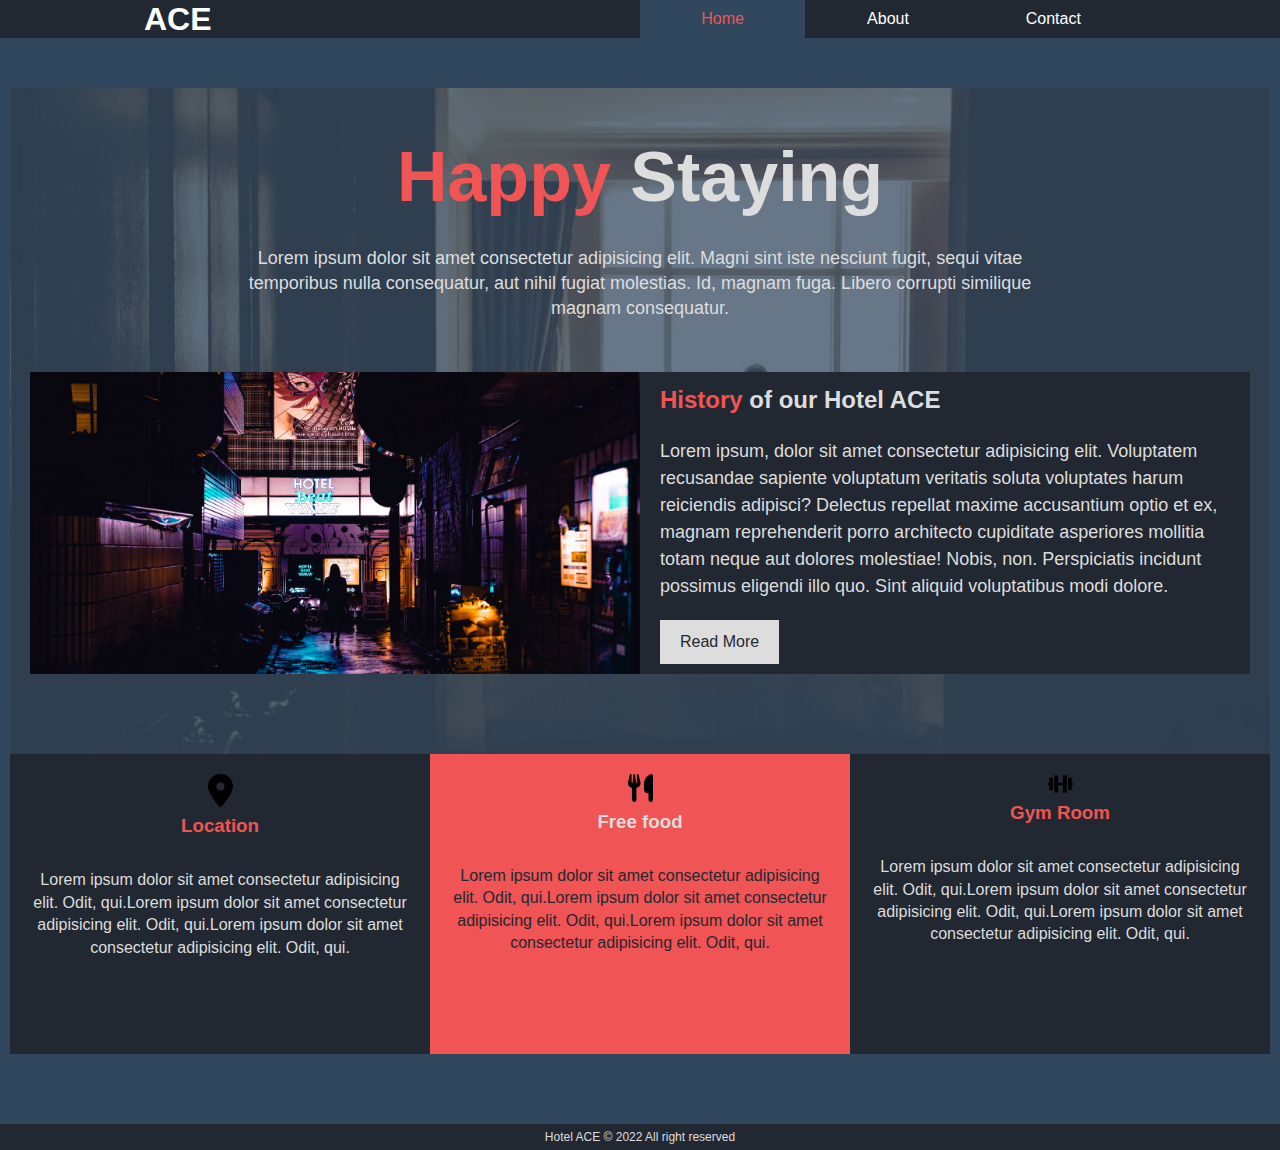
==== index.html @ 6cf93456 "created this page with only html and css home, about and contact page created" ====
<!DOCTYPE html>
<html lang="en">
<head>
  <meta charset="UTF-8">
  <meta http-equiv="X-UA-Compatible" content="IE=edge">
  <meta name="viewport" content="width=device-width, initial-scale=1.0">
  
  <link rel="stylesheet" href="css/style.css">
  <title>Hotel ACE - Welcome</title>
</head>
<body>
  <header>
    <nav id="navbar">
      <div class="container">
        <h1> <a href="index.html">ACE</a></h1>
        <div class="menu">
          <a class="current" href="index.html">Home</a>
          <a href="about.html">About</a>
          <a href="contact.html">Contact</a>
        </div>
      </div>
    </nav>
    <section id="main">
      <div class="showcase">
        <div class="container">
          <h1> <span class="text-primary">Happy  </span> Staying</h1>
          <p> Lorem ipsum dolor sit amet consectetur adipisicing elit. Magni sint iste nesciunt fugit, sequi vitae temporibus nulla consequatur, aut nihil fugiat molestias. Id, magnam fuga. Libero corrupti similique magnam consequatur.</p>
        </div>
     
        <div class="bio">
          <div class="bio-img"></div>
          <div class="bio-info">
            <h2><span class="text-primary">History</span>  of our Hotel ACE</h2>
            <p>Lorem ipsum, dolor sit amet consectetur adipisicing elit. Voluptatem recusandae sapiente voluptatum veritatis soluta voluptates harum reiciendis adipisci? Delectus repellat maxime accusantium optio et ex, magnam reprehenderit porro architecto cupiditate asperiores mollitia totam neque aut dolores molestiae! Nobis, non. Perspiciatis incidunt possimus eligendi illo quo. Sint aliquid voluptatibus modi dolore.</p>
            <a href="about.html" class="btn">Read More</a>
          </div>
        </div>
      </div>
      <div class="features">
        <div class="box">
          <img src="icon/location-dot-solid.svg" alt="">
          <h3>Location</h3>
          <p>Lorem ipsum dolor sit amet consectetur adipisicing elit. Odit, qui.Lorem ipsum dolor sit amet consectetur adipisicing elit. Odit, qui.Lorem ipsum dolor sit amet consectetur adipisicing elit. Odit, qui.</p>
        </div>
        <div class="box box-primary">
          <img src="icon/utensils-solid.svg" alt="">
          <h3 class="secondary-text">Free food</h3>
          <p>Lorem ipsum dolor sit amet consectetur adipisicing elit. Odit, qui.Lorem ipsum dolor sit amet consectetur adipisicing elit. Odit, qui.Lorem ipsum dolor sit amet consectetur adipisicing elit. Odit, qui.</p>

        </div>
        <div class="box">
          <img src="icon/dumbbell-solid.svg" alt="">
          <h3>Gym Room</h3>
          <p>Lorem ipsum dolor sit amet consectetur adipisicing elit. Odit, qui.Lorem ipsum dolor sit amet consectetur adipisicing elit. Odit, qui.Lorem ipsum dolor sit amet consectetur adipisicing elit. Odit, qui.</p>
        </div>
     </div>
    </section>
  </header>
  <footer>
    <p> Hotel ACE &copy; 2022 All right reserved</p>
  </footer>
</body>
</html>
---- css/style.css ----
/* general*/
*{
  margin: 0;
  padding: 0;
}

body{
  font-family: 'Segoe UI', Tahoma, Geneva, Verdana, sans-serif;
  box-sizing: border-box;
}

a{
  text-decoration: none;
  color: white;
}



/* utility*/

.text-primary{
  color: #F05454;
}

/* nav-bar*/
#navbar{
  background-color:#222831;
  color: white;
  padding: 0px 20px;
  
}



#navbar .container{
  display: grid;
  grid-template-columns: 1fr 1fr;
  align-items: center;
  justify-content: space-between;
  max-width: 80%;
  margin: auto;
 
}


#navbar .menu{
 
  display: grid;
  grid-template-columns: 1fr 1fr 1fr ;
  text-align: center;

 
}
#navbar .menu a{
  color: white;
  padding: 10px 0;

}
#navbar .menu a:hover,
#navbar .menu .current{
  background: #30475E;
  color: #F05454;
}

/* main*/
#main{
  background: #30475E;
  padding: 10px;
 
}

#main .showcase{
  background: url(../img/imageedit_1_9284710156.png) no-repeat center center/cover;
  color: #DDDDDD;
  padding: 40px 20px;
  background-size: cover;
  margin-top: 40px;
}

#main .showcase .container {
  text-align: center;
  max-width: 70%;
  margin: auto;
  padding-bottom: 30px;
  line-height: 1.4;
  
}

#main .showcase .container h1{
  font-size: 70px;
  padding-bottom: 20px;
}

#main .showcase .container p{
  font-size: 18px;
}

#main .showcase .bio{
 display: grid;
 grid-template-columns: 1fr 1fr;
 
 padding-top: 20px;
 padding-bottom: 40px;
}

#main .showcase .bio h2{
  padding-bottom: 20px;
}

#main .showcase .bio p{
  font-size: 18px;
  padding-bottom: 20px;
}

#main .showcase .bio .bio-img{
  background: url(../img/pexels-aleksandar-pasaric-1164675.jpg) no-repeat center center/cover;
  min-height:300px ;
}

#main .showcase .bio .bio-info{
  line-height: 1.5;
  padding: 10px 20px;
  background: #222831;
}

#main .showcase .bio .bio-info .btn{
  background: #DDDDDD;
  color: #222831;
  padding: 10px 20px;
  display: inline-block;
}
#main .showcase .bio .bio-info .btn:hover{
  background: #F05454;
  color: #DDDDDD;
  
  
}
/* features*/
#main .features{
  display: grid;
  grid-template-columns: 1fr 1fr 1fr;
  justify-content: center;
  min-height: 300px;
  margin-bottom: 60px;
}

#main .features .box{
  text-align: center;
  line-height: 1.4;
  background: #222831;
  padding: 20px;
  color: #DDDDDD;
}

#main .features .box img{
  width: 25px;
  
}

#main .features .box h3{
  color: #F05454;
  padding-bottom: 30px ;
}

#main .features .box-primary{
  background: #F05454;
  color: #222831;
}

#main .features .box-primary .secondary-text{
  color: #DDDDDD;
}
/* footer */
footer {
  text-align: center;
  background:#222831 ;
  color: #DDDDDD;
  padding: 6px;
  font-size: 12px;
}

/*about */
#about{
 color: #DDDDDD;
  background: #30475E;
  display: grid;
  grid-template-columns: 1fr 1fr;
  
}

#about .about-info{
  
  padding: 40px 20px;
  line-height: 1.4;
}

#about .about-info h1{
  font-size: 40px;
  
}

#about .about-info p{
  font-size: 18px;
  padding-top: 20px;
}

#about .about-img{
  text-align: center;
  padding: 40px 0;
}

#about .about-img img{
  width: 350px;
  height: 350px;
  border-radius: 300px;
  background: no-repeat center center/cover;
}

/*comment*/
.comment{
  background: #30475E;
  padding: 10px;
}

.comment .container{
  background: url(../img/aboutpage.png) no-repeat center center/cover;
  color: #DDDDDD;
  padding: 50px;
  text-align: center;
  display: grid;
  row-gap: 20px;
}
.comment .container h1{
  font-size: 40px;
  margin-bottom: 20px;
}

.comment .container .box{
  display: grid;
  grid-template-columns: 200px 1fr;
  column-gap: 20px;
  padding: 20px;
  max-width: 60%;
  margin: auto;
  background: #30475E;
  line-height: 1.2;
  opacity: 0.9;
}

.comment .container .box .comment-bio{
  padding: 10px;
  text-align: left;
}

.comment .container .box .comment-bio h3{
  color: #F05454;
  padding-bottom: 10px;
  font-size: 25px;
}

.comment .container .box img{
  width: 200px;
  height: 200px;
  object-fit: cover;
  border-radius: 100px;

}
/* contact form*/
.contact{
  color: #DDDDDD;
  padding: 20px;
  width: 80%;
  margin: auto;
  padding-bottom: 50px;
}

.contact h1{
  font-size: 40px;

}

.contact .box label{
  display: block;
  margin-top: 20px;
  font-size: 18px;
  padding-bottom: 5px;
}
.contact .box input,
.contact .box textarea{
  padding: 3px;
  border: solid 1px #DDDDDD;
  border-radius: 4px;
  width: 80%;
  font-family: inherit;
  font-size: 16px;
}

.contact .box input:focus,
.contact .box textarea:focus{
  outline: none
}

.contact .btn{
  background: #DDDDDD;
  color: #222831;
  padding: 10px 20px;
  display: inline-block;
  font-weight: bold;
  cursor: pointer;
  margin-top: 10px;
  border-radius: 5px;
  border: none;
}

.contact .btn:hover{
  background: #F05454;
  color: #DDDDDD;
}
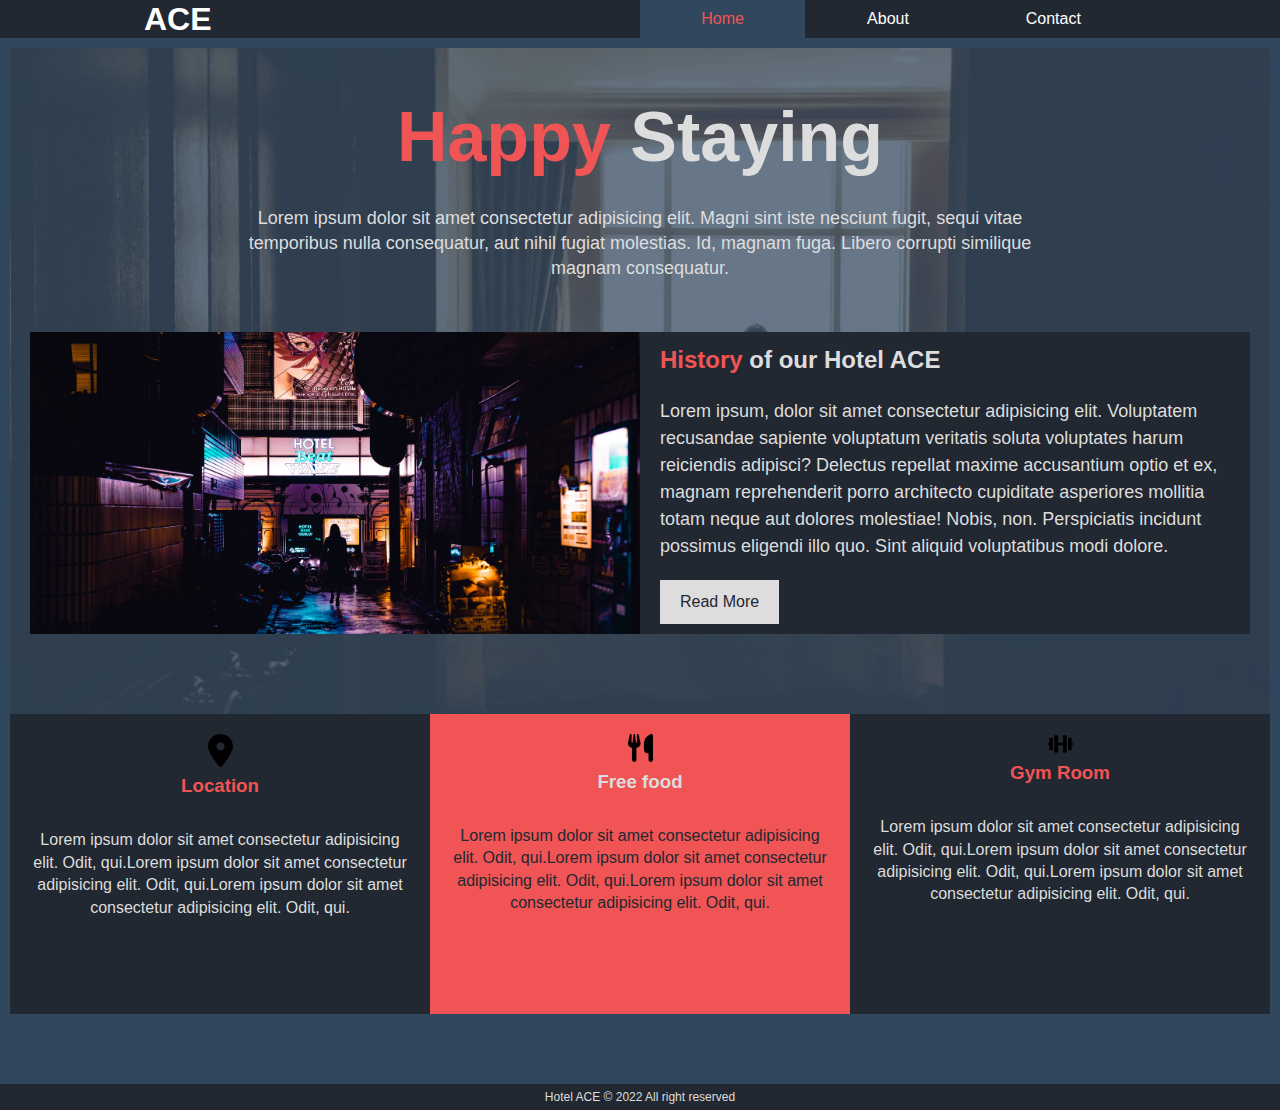
==== commit 4ee37d7f: "added media query cretaed a responsive site with html and css" ====
--- a/index.html
+++ b/index.html
@@ -4,8 +4,8 @@
   <meta charset="UTF-8">
   <meta http-equiv="X-UA-Compatible" content="IE=edge">
   <meta name="viewport" content="width=device-width, initial-scale=1.0">
-  
   <link rel="stylesheet" href="css/style.css">
+  <link rel="stylesheet" media="screen and (max-width:768px)" href="css/mobile.css">
   <title>Hotel ACE - Welcome</title>
 </head>
 <body>
--- a/css/style.css
+++ b/css/style.css
@@ -66,7 +66,7 @@
 #main{
   background: #30475E;
   padding: 10px;
- 
+  
 }
 
 #main .showcase{
@@ -74,7 +74,7 @@
   color: #DDDDDD;
   padding: 40px 20px;
   background-size: cover;
-  margin-top: 40px;
+  
 }
 
 #main .showcase .container {
--- a/css/mobile.css
+++ b/css/mobile.css
@@ -0,0 +1,78 @@
+/* navbar*/
+
+
+#navbar .container{
+  display: block;
+  text-align: center;
+  padding-top: 10px;
+  
+}
+
+#navbar .container h1 {
+  padding-bottom: 20px;
+}
+
+
+/*main*/
+
+
+
+#main .showcase .bio{
+  grid-template-columns: 1fr 0;
+  padding: 1.3rem;
+  height: 100%;
+}
+
+#main .showcase .bio .bio-img{
+  display: none;
+}
+
+#main .showcase .bio .bio-info{
+  width: 90%;
+  margin: auto;
+  
+}
+
+/* features */
+#main .features{
+  display: block;
+}
+
+/*about*/
+
+#about {
+  display: block;
+ 
+}
+
+#about .about-img{
+  padding: 20px 0;
+}
+
+#about .about-img img{
+  width: 20rem;
+  height: 20rem;
+}
+
+/*comment*/
+.comment .container{
+  padding: 1.2rem;
+}
+
+.comment .container h1{
+  width: 90%;
+  
+  
+}
+
+.comment .container .box{
+  grid-template-columns: 5rem 1fr;
+  padding: 1.2rem;
+  min-width: 90%; 
+  column-gap: 0.5rem;
+}
+
+.comment .container .box img{
+  width: 5rem;
+  height: 5rem;
+}